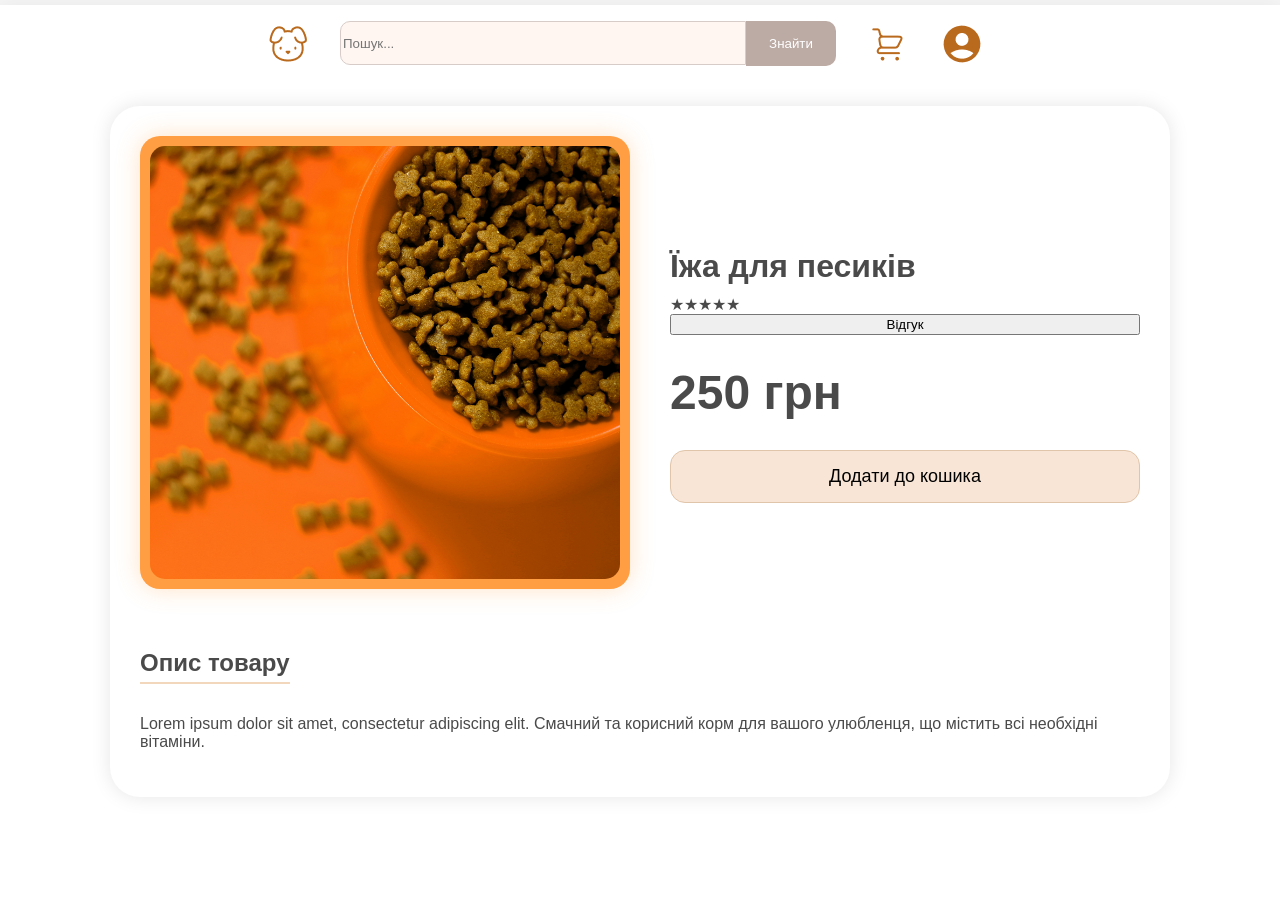
==== product.html @ eea337f9 "v1" ====
<!DOCTYPE html>
<html lang="en">
<head>
    <meta charset="UTF-8">
    <meta name="viewport" content="width=device-width, initial-scale=1.0">
    <title>Document</title>
    <link rel="stylesheet" href="product.css">
</head>
<body>
    <div class="container">


    <header class="header">
        <nav class="layout_head">
            <ul>
                <li>
                    <div class="logo">
                        <a href="index.html">
                            <img src="img/logo dog.png" alt="Логотип" class="header-img"> 
                        </a>
                    </div>
                </li>
                <li>
                    <div class="search-container">
                        <input type="text" class="search_cont" placeholder="Пошук...">
                        <button class="search-btn">Знайти</button>
                    </div>
                </li>
                <li>
                    <div class="header-icons">
                        <img src="img/basket.png" alt="Кошик" class="icon-img">
                    </div>
                </li>
                 <li>
                    <div class="header-icons"> 
                        <a href="user.html"><img src="img/user.png" alt="Профіль" class="icon-img"></a>
                    </div>
                </li>
            </ul>
        </nav>
    </header>

    <main class="container2">
        <section class="product-page">
            <div class="product-main-info">
                <div class="product-image-container">
                    <img src="img/Rectangle 58.png" alt="Їжа для песиків" class="main-img">
                </div>

                <div class="product-actions">
                    <h1>Їжа для песиків</h1>
                    <div class="rating">★★★★★</div>
                    <button class="review-btn">Відгук</button>
                    
                    <div class="price-tag">250 грн</div>
                    
                    <button class="add-to-cart">Додати до кошика</button>
                </div>
            </div>

            <article class="product-description">
                <h2>Опис товару</h2>
                <p>Lorem ipsum dolor sit amet, consectetur adipiscing elit. Смачний та корисний корм для вашого улюбленця, що містить всі необхідні вітаміни.</p>
            </article>
        </section>
    </main>

    </div>
    
</body>
</html>
---- product.css ----
/* Загальні стилі */
body {
    background-color: #f5f5f5;
    font-family: 'Segoe UI', sans-serif;
    margin: 0;
    color: #4a4a4a;
}

.container {
    max-width: 1440px;
    margin: 0 auto;
    background: #fff;
    min-height: 100vh;
    box-shadow: 0 0 20px rgba(0,0,0,0.05);
}

/* Шапка з фоном */
.header-pattern {
    background-color: #f2d7bc;
    background-image: url('img/pattern-bones.png'); /* Твій патерн з кісточками */
    padding: 20px 0;
    border-bottom: 2px solid #e0c5aa;
}

.top-nav {
    max-width: 1200px;
    margin: 0 auto;
    display: flex;
    align-items: center;
    gap: 20px;
    padding: 0 20px;
}

.catalog-btn {
    background: #fff;
    border: 1px solid #d7ccc8;
    padding: 8px 20px;
    border-radius: 10px;
    cursor: pointer;
}

.search-container {
    flex-grow: 1;
    display: flex;
}

.search-container > input {
    width: 400px;
    border: 1px solid #d7ccc8;
    border-radius: 10px 0 0 10px;
    outline: none;
}

.search-container > button {
    background: #bcaaa4;
    border: none;
    padding: 0 15px;
    border-radius: 0 10px 10px 0;
    color: white;
    cursor: pointer;
}

/* Контент сторінки товару */
.container2 {
    max-width: 1000px;
    margin: 40px auto;
    background: #fff;
    padding: 30px;
    border-radius: 30px;
    box-shadow: 0 0 20px rgba(0,0,0,0.1);
}

.product-main-info {
    display: flex;
    gap: 40px;
    margin-bottom: 40px;
}

/* Зображення з тінню як розмиття */
.product-image-container {
    flex: 1;
    background: #ff9e42; /* Помаранчевий фон як на макеті */
    border-radius: 20px;
    padding: 10px;
    box-shadow: 0 0 25px rgba(255, 158, 66, 0.3);
}

.main-img {
    width: 100%;
    border-radius: 15px;
    display: block;
}

/* Права колонка */
.product-actions {
    flex: 1;
    display: flex;
    flex-direction: column;
    justify-content: center;
}

.product-actions h1 {
    font-size: 32px;
    margin-bottom: 10px;
}

.price-tag {
    font-size: 48px;
    font-weight: bold;
    margin: 30px 0;
}

.add-to-cart {
    background-color: #f8e5d5;
    border: 1px solid #e0c5aa;
    padding: 15px;
    border-radius: 15px;
    font-size: 18px;
    cursor: pointer;
    transition: 0.3s;
}

.add-to-cart:hover {
    background-color: #f2d7bc;
}

/* Опис */
.product-description h2 {
    border-bottom: 2px solid #f2d7bc;
    display: inline-block;
    padding-bottom: 5px;
    margin-bottom: 15px;
}

.layout_head{
    display: flex;
    flex-flow: row nowrap;
    justify-content: space-between;
    align-items: center;
    margin-top: 5px;
    margin-bottom: 20px;
    margin-left: auto;
    margin-right: auto;
    width: 100%;
    max-width: max-content;
}

.layout_head > ul{
    list-style: none;
    margin-bottom: 0;
    padding-left: 0;
    display: flex;
    flex-flow: row nowrap;
    align-items: center;

}

li{
    margin-right: 30px;
}

.logo,
.header-icons{
    width: 44px;
    height: 44px;
}

.search-icon{
    width: 24px;
    height: 24px;
}

.search_cont,
.search-btn{
    border: 2px solid #b86b1c; 
    overflow: hidden;
}

.search_cont{
    width: 635px;
    height: 40px;
    background-color: #FFF6F1;
}

.search-btn{
    width: 90px;
    height: 45px;
    background-color: #BA6A1D;
    border: none;
    padding: 10px;
    flex-grow: 1;
    outline: none;
    color: #FFF6F1;
}
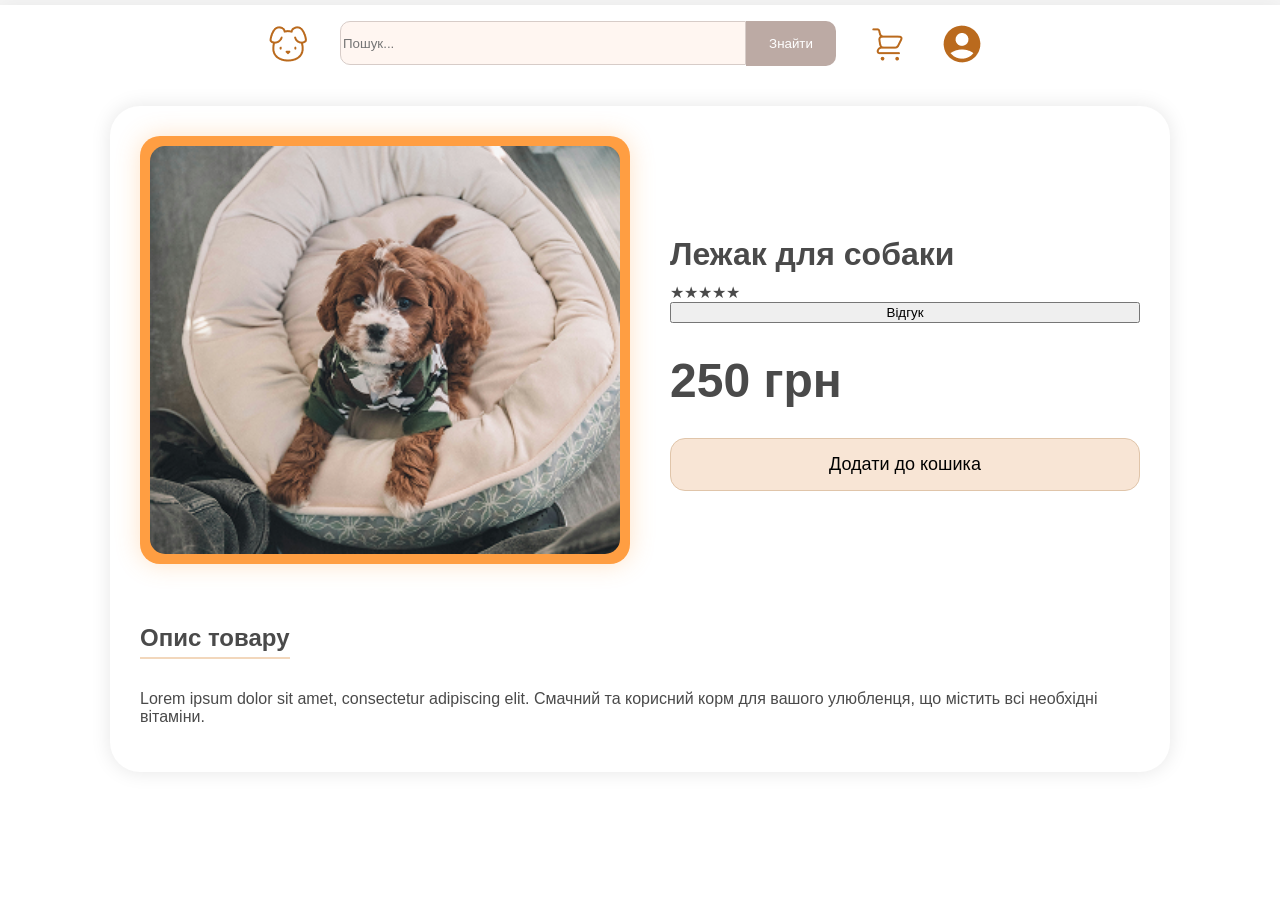
==== commit eecc32b9: "v2" ====
--- a/product.html
+++ b/product.html
@@ -44,11 +44,11 @@
         <section class="product-page">
             <div class="product-main-info">
                 <div class="product-image-container">
-                    <img src="img/Rectangle 58.png" alt="Їжа для песиків" class="main-img">
+                    <img src="img/Rectangle 52.png" alt="Їжа для песиків" class="main-img">
                 </div>
 
                 <div class="product-actions">
-                    <h1>Їжа для песиків</h1>
+                    <h1>Лежак для собаки</h1>
                     <div class="rating">★★★★★</div>
                     <button class="review-btn">Відгук</button>
                     
--- a/product.css
+++ b/product.css
@@ -1,4 +1,4 @@
-/* Загальні стилі */
+
 body {
     background-color: #f5f5f5;
     font-family: 'Segoe UI', sans-serif;
@@ -14,10 +14,10 @@
     box-shadow: 0 0 20px rgba(0,0,0,0.05);
 }
 
-/* Шапка з фоном */
+
 .header-pattern {
     background-color: #f2d7bc;
-    background-image: url('img/pattern-bones.png'); /* Твій патерн з кісточками */
+    background-image: url('img/pattern\ 1.png'); 
     padding: 20px 0;
     border-bottom: 2px solid #e0c5aa;
 }
@@ -60,7 +60,7 @@
     cursor: pointer;
 }
 
-/* Контент сторінки товару */
+
 .container2 {
     max-width: 1000px;
     margin: 40px auto;
@@ -76,10 +76,10 @@
     margin-bottom: 40px;
 }
 
-/* Зображення з тінню як розмиття */
+
 .product-image-container {
     flex: 1;
-    background: #ff9e42; /* Помаранчевий фон як на макеті */
+    background: #ff9e42; 
     border-radius: 20px;
     padding: 10px;
     box-shadow: 0 0 25px rgba(255, 158, 66, 0.3);
@@ -91,7 +91,7 @@
     display: block;
 }
 
-/* Права колонка */
+
 .product-actions {
     flex: 1;
     display: flex;
@@ -124,7 +124,7 @@
     background-color: #f2d7bc;
 }
 
-/* Опис */
+
 .product-description h2 {
     border-bottom: 2px solid #f2d7bc;
     display: inline-block;
